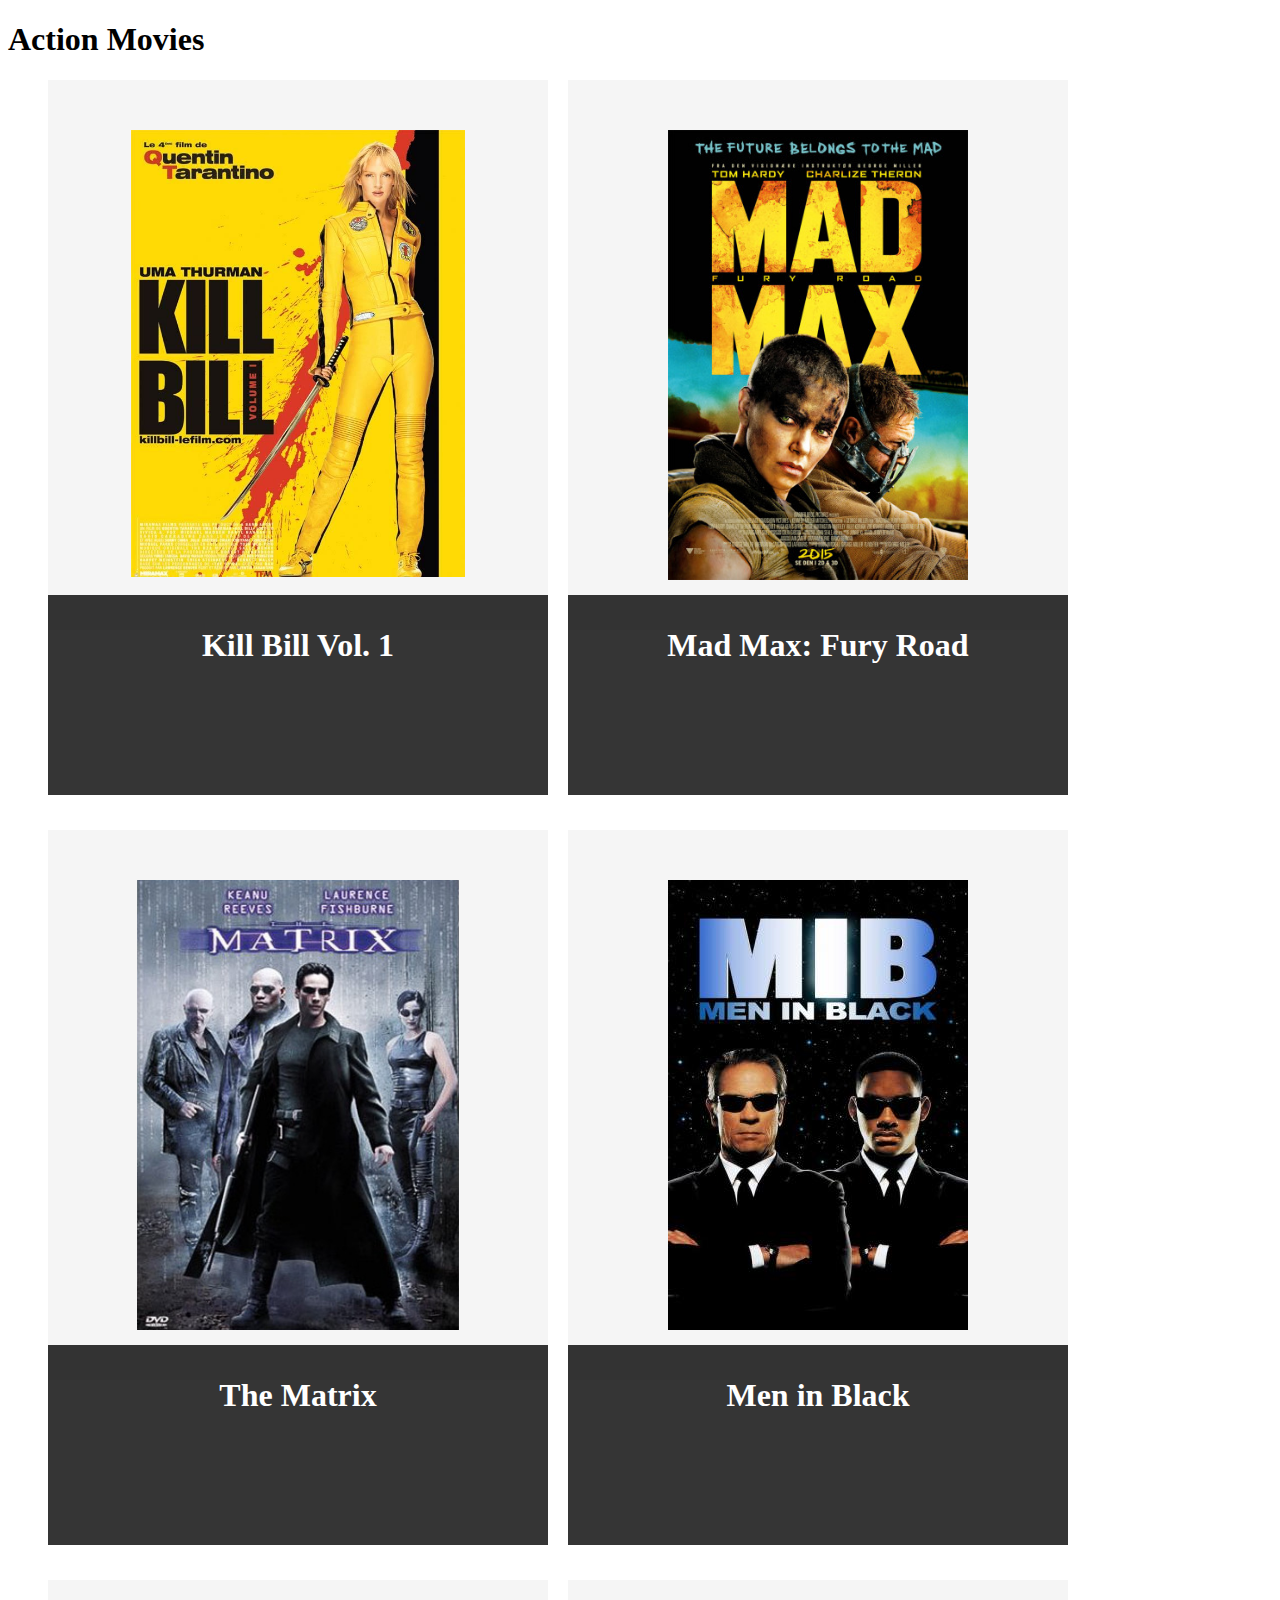
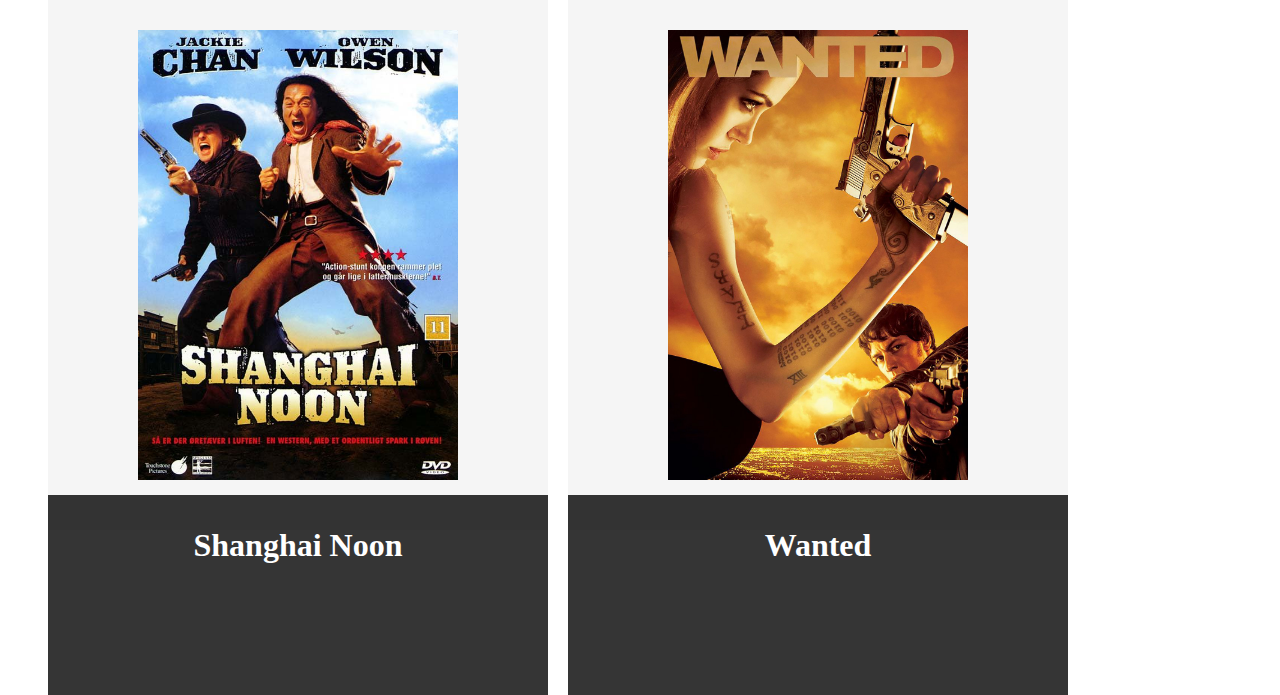
==== public/OGMain.html @ b825c643 "Initial commit" ====
<!DOCTYPE html>
<html lang="en">
<head>
    <link rel="stylesheet" type="text/css" href="Main.css">
    <meta charset="UTF-8">
    <title>Action Movies</title>
    <h1>Action Movies</h1>
</head>
<body>
<ul style="list-style: none" id="movielist">
    <div class="wrapper" id="grid" >
        <li>
            <a href="https://www.youtube.com/watch?v=7kSuas6mRpk"><img src="../Images/kb1.jpg" alt="Kill Bill Vol. 1"></img></a>
            <div>
                <p>Kill Bill Vol. 1</p>
            </div>
        </li>
        <li>
            <a href="https://www.youtube.com/watch?v=7kSuas6mRpk"><img src="../Images/madmax.jpg" alt="Kill Bill Vol. 1"></img></a>
            <div>
                <p>Mad Max: Fury Road</p>
            </div>
        </li>
        <li>
            <a href="https://www.youtube.com/watch?v=7kSuas6mRpk"><img src="../Images/matrix.jpg" alt="Kill Bill Vol. 1"></img></a>
            <div>
                <p>The Matrix</p>
            </div>
        </li>
        <li>
            <a href="https://www.youtube.com/watch?v=7kSuas6mRpk"><img src="../Images/mib.jpg" alt="Kill Bill Vol. 1"></img></a>
            <div>
                <p>Men in Black</p>
            </div>
        </li>
        <li>
            <a href="https://www.youtube.com/watch?v=7kSuas6mRpk"><img src="../Images/sn.jpg" alt="Kill Bill Vol. 1"></img></a>
            <div>
                <p>Shanghai Noon</p>
            </div>
        </li>
        <li>
            <a href="https://www.youtube.com/watch?v=7kSuas6mRpk"><img src="../Images/wanted.jpg" alt="Kill Bill Vol. 1"></img></a>
            <div>
                <p>Wanted</p>
            </div>
        </li>
    </div>
</ul>
</body>
</html>
---- public/Main.css ----
body {
    background-color: white;
}

h1 {
    /*outline-style: dashed;*/
    text-color: #222222;
    font-family: "Berlin Sans FB";
    font-size: xx-large;
}

.wrapper {
   /* outline-style: dashed;
    outline-color: blue;*/
    display: grid;
    grid-template-columns: 500px 500px;
    grid-template-rows: 550px 550px 550px;
    grid-row-gap: 200px;
    grid-column-gap: 20px;
}

ul li {
    position: relative;
    /*outline-style: dashed;
    outline-color: red;*/
    background-color: whitesmoke;
    font-size: large;
    font-weight: bold;
    alignment: center;
    text-align: center;
    font-size: xx-large;
    color: white;
    background-size: cover;
}

li p {
  /*  outline-color: green;
    outline-style: dashed;*/
    position: center;
}

li div {
    position: absolute;
    margin: unset;
    top: 50%;
    left: 50%;
    transform: translate(-50%, 120%);
  /*  outline-color: darkcyan;
    outline-style: dashed;*/
    background-color: rgba(2,2,2,0.8);
    width: 100%;
    height: 200px;
}

li img {
    margin-top: 50px;
 /*   outline-style: dashed;*/
    max-height: 450px;
    max-width: 335px;
}
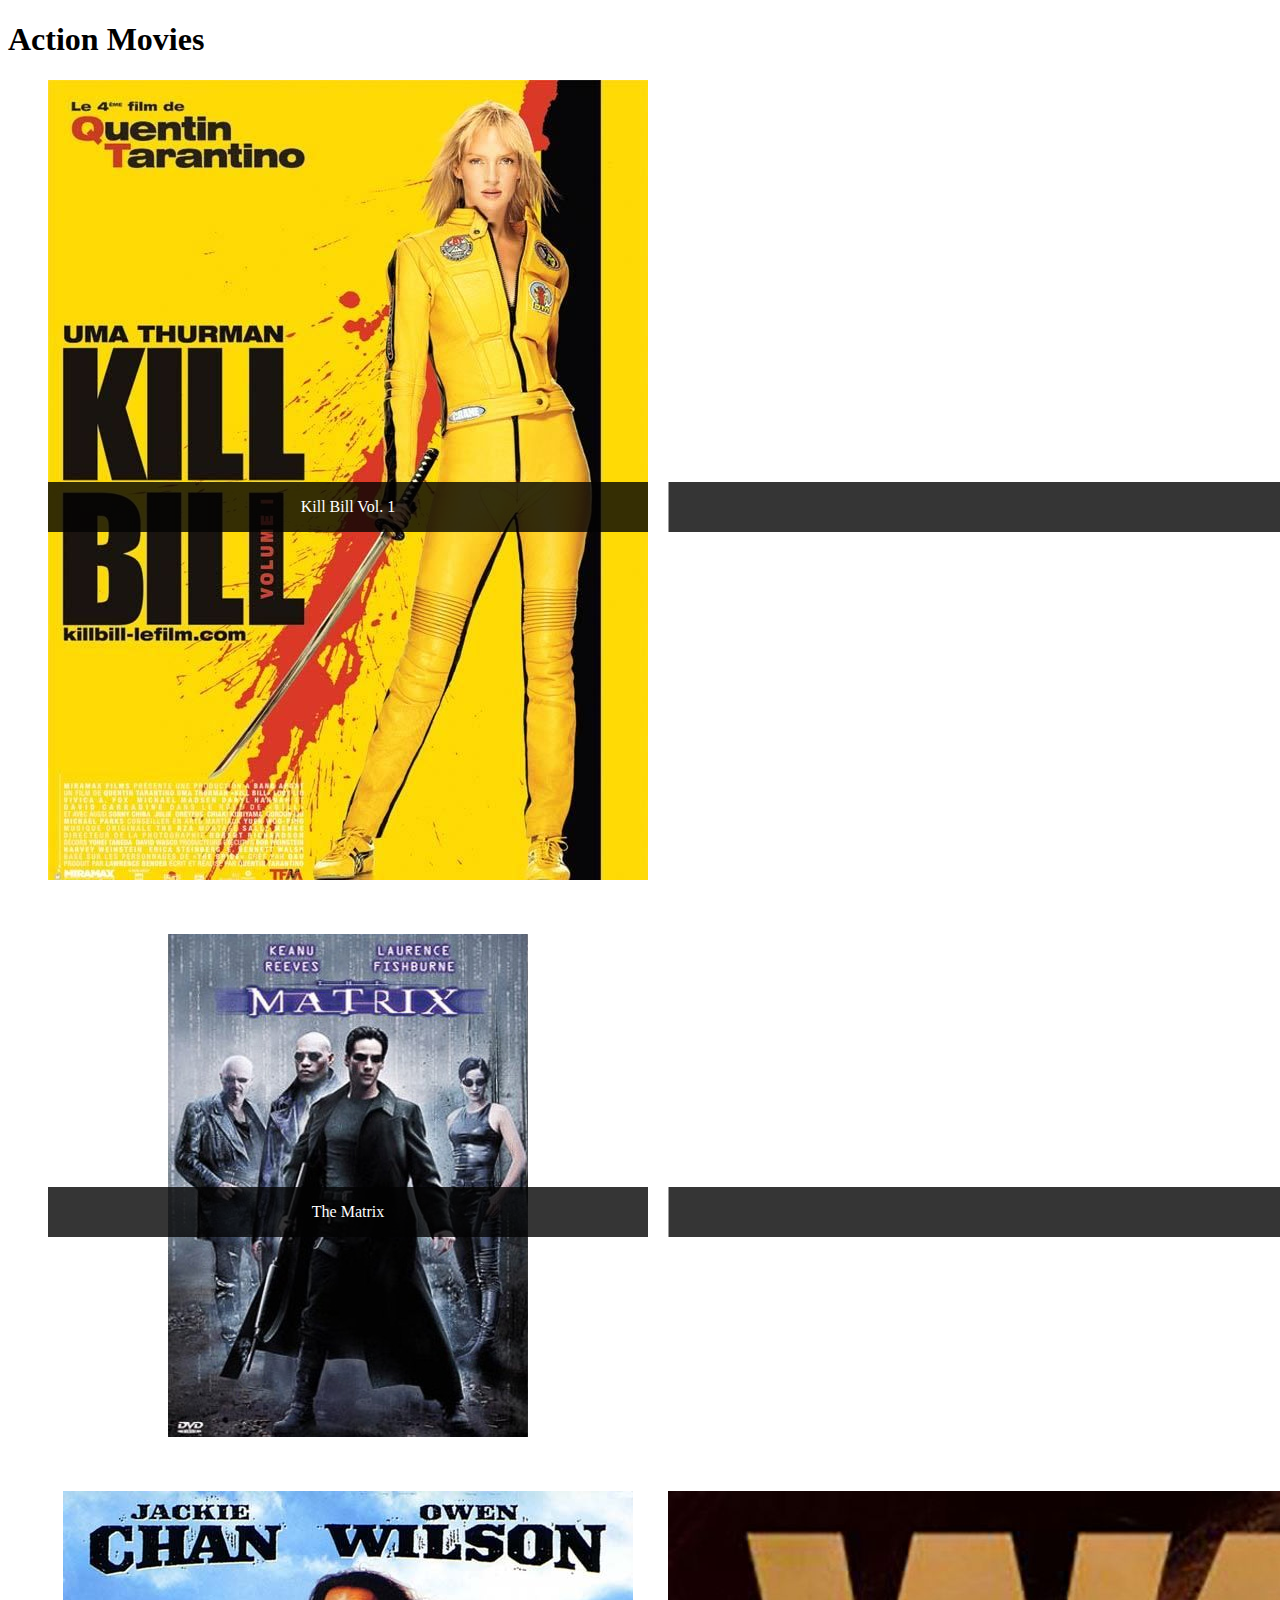
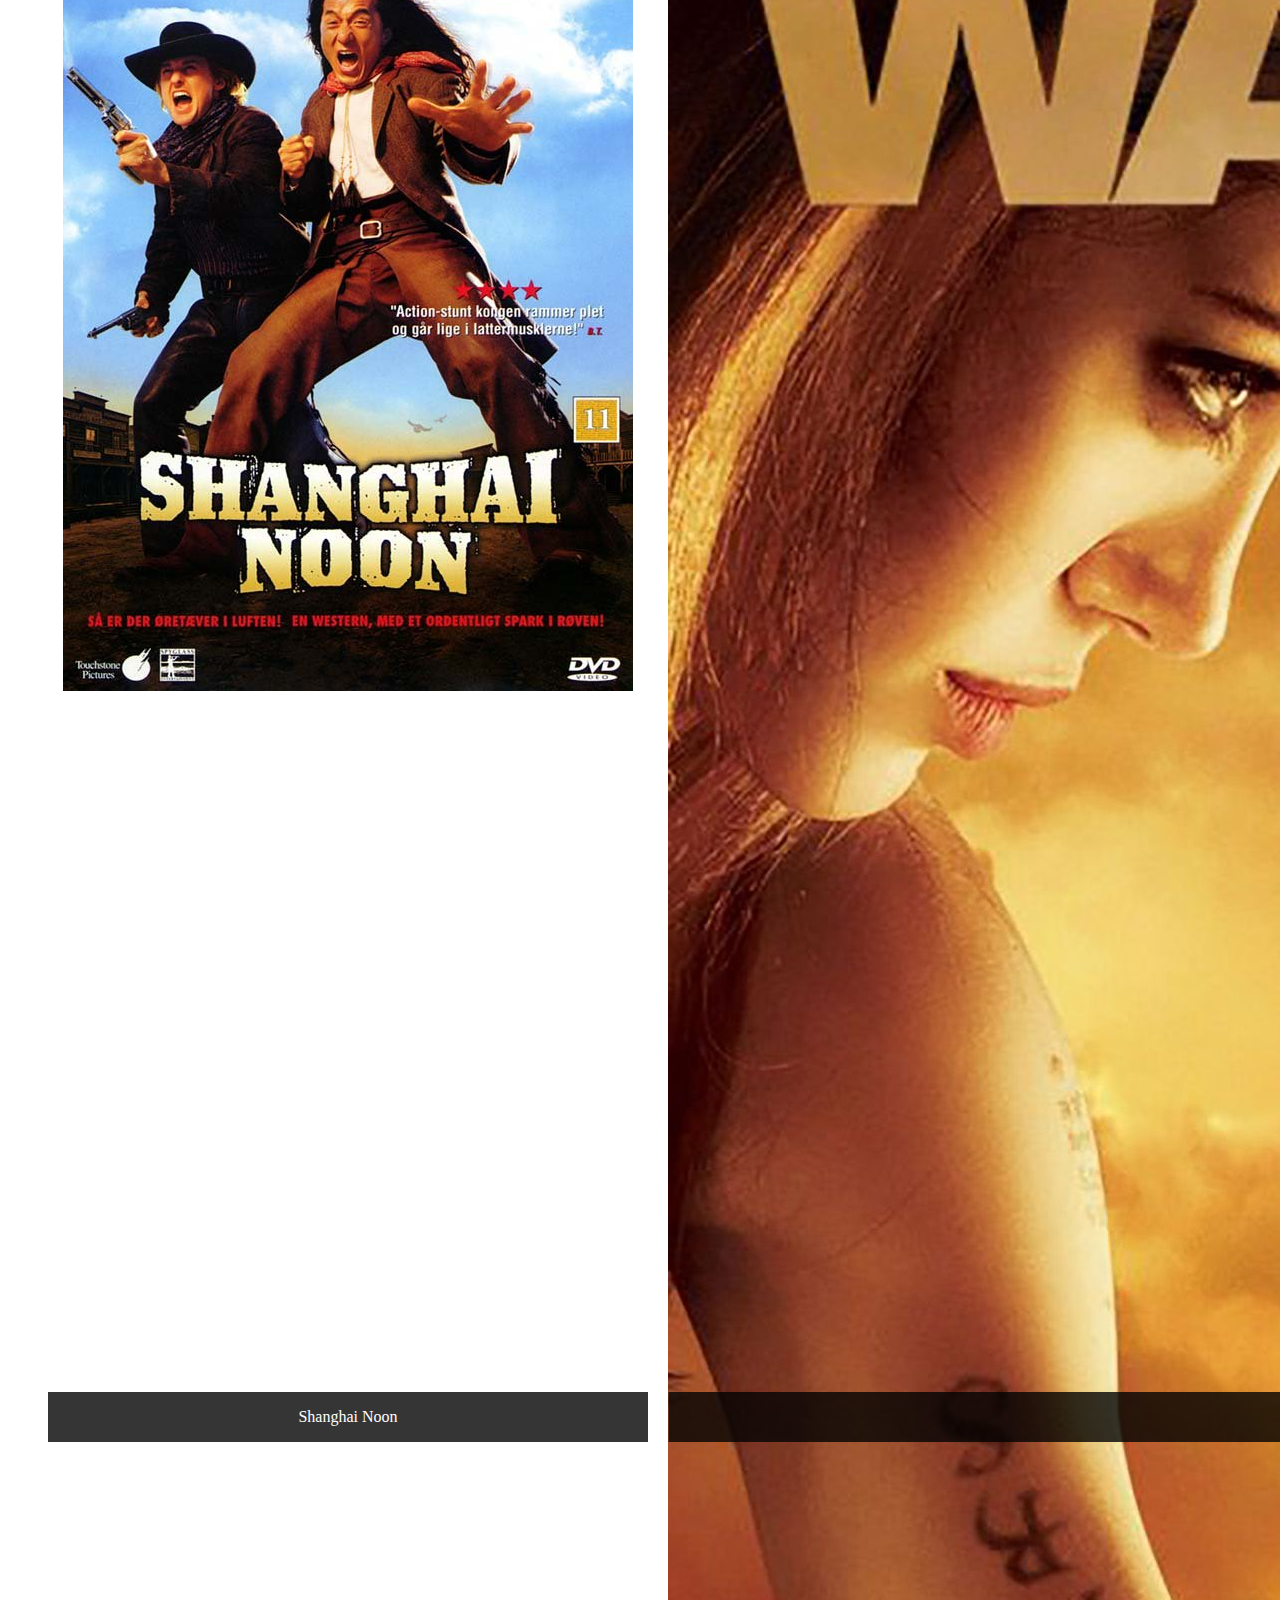
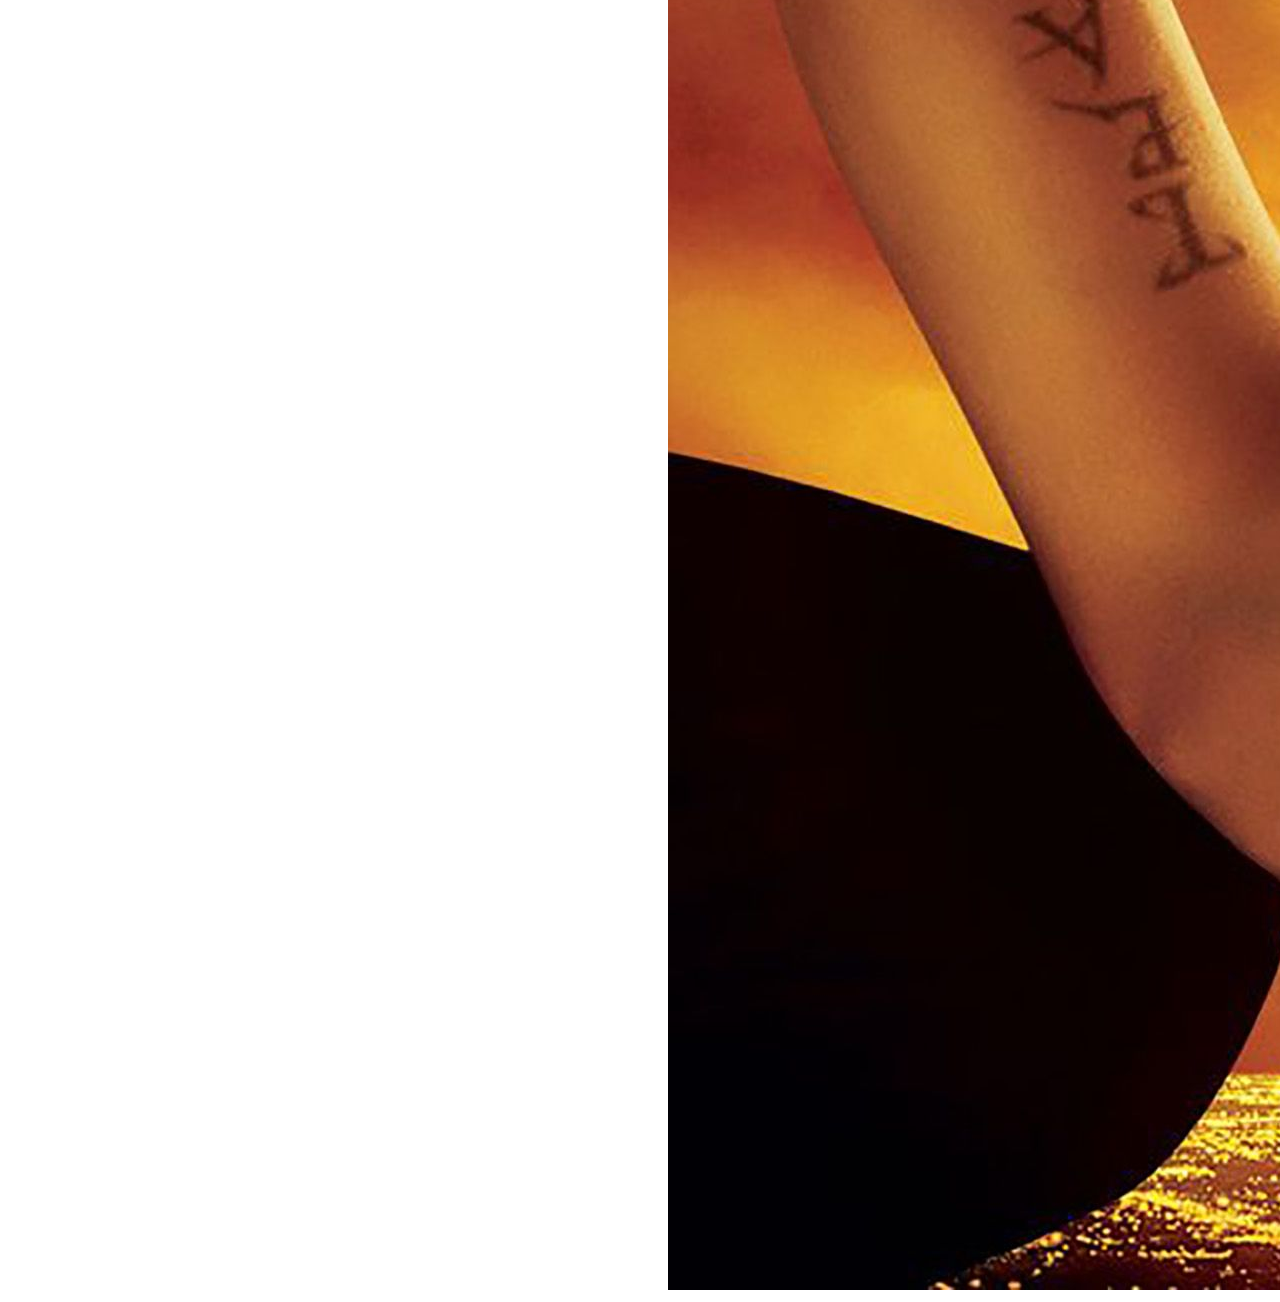
==== commit 5572efd8: "Add files via upload" ====
--- a/public/OGMain.html
+++ b/public/OGMain.html
@@ -1,51 +1,51 @@
-<!DOCTYPE html>
-<html lang="en">
-<head>
-    <link rel="stylesheet" type="text/css" href="Main.css">
-    <meta charset="UTF-8">
-    <title>Action Movies</title>
-    <h1>Action Movies</h1>
-</head>
-<body>
-<ul style="list-style: none" id="movielist">
-    <div class="wrapper" id="grid" >
-        <li>
-            <a href="https://www.youtube.com/watch?v=7kSuas6mRpk"><img src="../Images/kb1.jpg" alt="Kill Bill Vol. 1"></img></a>
-            <div>
-                <p>Kill Bill Vol. 1</p>
-            </div>
-        </li>
-        <li>
-            <a href="https://www.youtube.com/watch?v=7kSuas6mRpk"><img src="../Images/madmax.jpg" alt="Kill Bill Vol. 1"></img></a>
-            <div>
-                <p>Mad Max: Fury Road</p>
-            </div>
-        </li>
-        <li>
-            <a href="https://www.youtube.com/watch?v=7kSuas6mRpk"><img src="../Images/matrix.jpg" alt="Kill Bill Vol. 1"></img></a>
-            <div>
-                <p>The Matrix</p>
-            </div>
-        </li>
-        <li>
-            <a href="https://www.youtube.com/watch?v=7kSuas6mRpk"><img src="../Images/mib.jpg" alt="Kill Bill Vol. 1"></img></a>
-            <div>
-                <p>Men in Black</p>
-            </div>
-        </li>
-        <li>
-            <a href="https://www.youtube.com/watch?v=7kSuas6mRpk"><img src="../Images/sn.jpg" alt="Kill Bill Vol. 1"></img></a>
-            <div>
-                <p>Shanghai Noon</p>
-            </div>
-        </li>
-        <li>
-            <a href="https://www.youtube.com/watch?v=7kSuas6mRpk"><img src="../Images/wanted.jpg" alt="Kill Bill Vol. 1"></img></a>
-            <div>
-                <p>Wanted</p>
-            </div>
-        </li>
-    </div>
-</ul>
-</body>
+<!DOCTYPE html>
+<html lang="en">
+<head>
+    <link rel="stylesheet" type="text/css" href="Main.css">
+    <meta charset="UTF-8">
+    <title>Action Movies</title>
+    <h1>Action Movies</h1>
+</head>
+<body>
+<ul style="list-style: none" id="movielist">
+    <div class="wrapper" id="grid" >
+        <li>
+            <a href="https://www.youtube.com/watch?v=7kSuas6mRpk"><img src="../Images/kb1.jpg" alt="Kill Bill Vol. 1"></img></a>
+            <div>
+                <p>Kill Bill Vol. 1</p>
+            </div>
+        </li>
+        <li>
+            <a href="https://www.youtube.com/watch?v=7kSuas6mRpk"><img src="../Images/madmax.jpg" alt="Kill Bill Vol. 1"></img></a>
+            <div>
+                <p>Mad Max: Fury Road</p>
+            </div>
+        </li>
+        <li>
+            <a href="https://www.youtube.com/watch?v=7kSuas6mRpk"><img src="../Images/matrix.jpg" alt="Kill Bill Vol. 1"></img></a>
+            <div>
+                <p>The Matrix</p>
+            </div>
+        </li>
+        <li>
+            <a href="https://www.youtube.com/watch?v=7kSuas6mRpk"><img src="../Images/mib.jpg" alt="Kill Bill Vol. 1"></img></a>
+            <div>
+                <p>Men in Black</p>
+            </div>
+        </li>
+        <li>
+            <a href="https://www.youtube.com/watch?v=7kSuas6mRpk"><img src="../Images/sn.jpg" alt="Kill Bill Vol. 1"></img></a>
+            <div>
+                <p>Shanghai Noon</p>
+            </div>
+        </li>
+        <li>
+            <a href="https://www.youtube.com/watch?v=7kSuas6mRpk"><img src="../Images/wanted.jpg" alt="Kill Bill Vol. 1"></img></a>
+            <div>
+                <p>Wanted</p>
+            </div>
+        </li>
+    </div>
+</ul>
+</body>
 </html>--- a/public/Main.css
+++ b/public/Main.css
@@ -1,60 +1,52 @@
-body {
-    background-color: white;
-}
-
-h1 {
-    /*outline-style: dashed;*/
-    text-color: #222222;
-    font-family: "Berlin Sans FB";
-    font-size: xx-large;
-}
-
-.wrapper {
-   /* outline-style: dashed;
-    outline-color: blue;*/
-    display: grid;
-    grid-template-columns: 500px 500px;
-    grid-template-rows: 550px 550px 550px;
-    grid-row-gap: 200px;
-    grid-column-gap: 20px;
-}
-
-ul li {
-    position: relative;
-    /*outline-style: dashed;
-    outline-color: red;*/
-    background-color: whitesmoke;
-    font-size: large;
-    font-weight: bold;
-    alignment: center;
-    text-align: center;
-    font-size: xx-large;
-    color: white;
-    background-size: cover;
-}
-
-li p {
-  /*  outline-color: green;
-    outline-style: dashed;*/
-    position: center;
-}
-
-li div {
-    position: absolute;
-    margin: unset;
-    top: 50%;
-    left: 50%;
-    transform: translate(-50%, 120%);
-  /*  outline-color: darkcyan;
-    outline-style: dashed;*/
-    background-color: rgba(2,2,2,0.8);
-    width: 100%;
-    height: 200px;
-}
-
-li img {
-    margin-top: 50px;
- /*   outline-style: dashed;*/
-    max-height: 450px;
-    max-width: 335px;
-}+body {
+    background-color: white;
+}
+
+h1 {
+    text-color: #222222;
+    font-family: "Roboto Light";
+    font-size: xx-large;
+}
+
+.wrapper {
+    display: grid;
+    grid-template-columns: auto auto;
+    grid-row-gap: 50px;
+    grid-column-gap: 20px;
+}
+
+ul {
+    margin: unset;
+}
+
+ul li {
+    position: relative;
+    alignment: center;
+    background-size: cover;
+    color: white;
+    text-align: center;
+    font-family: "Roboto Light";
+}
+
+.titletext {
+    font-size: x-large;
+    font-weight: bold;
+    text-align: center;
+}
+
+.plottext {
+    font-size: large;
+    text-align: left;
+}
+
+/*This css positions the dark transparent background of the div that i use around the text over the images.*/
+li div {
+    display: inline-block;
+    position: absolute;
+    margin: unset;
+    top: 50%;
+    left: 50%;
+    transform: translate(-50%);
+    background-color: rgba(2,2,2,0.8);
+    width: 100%;
+}
